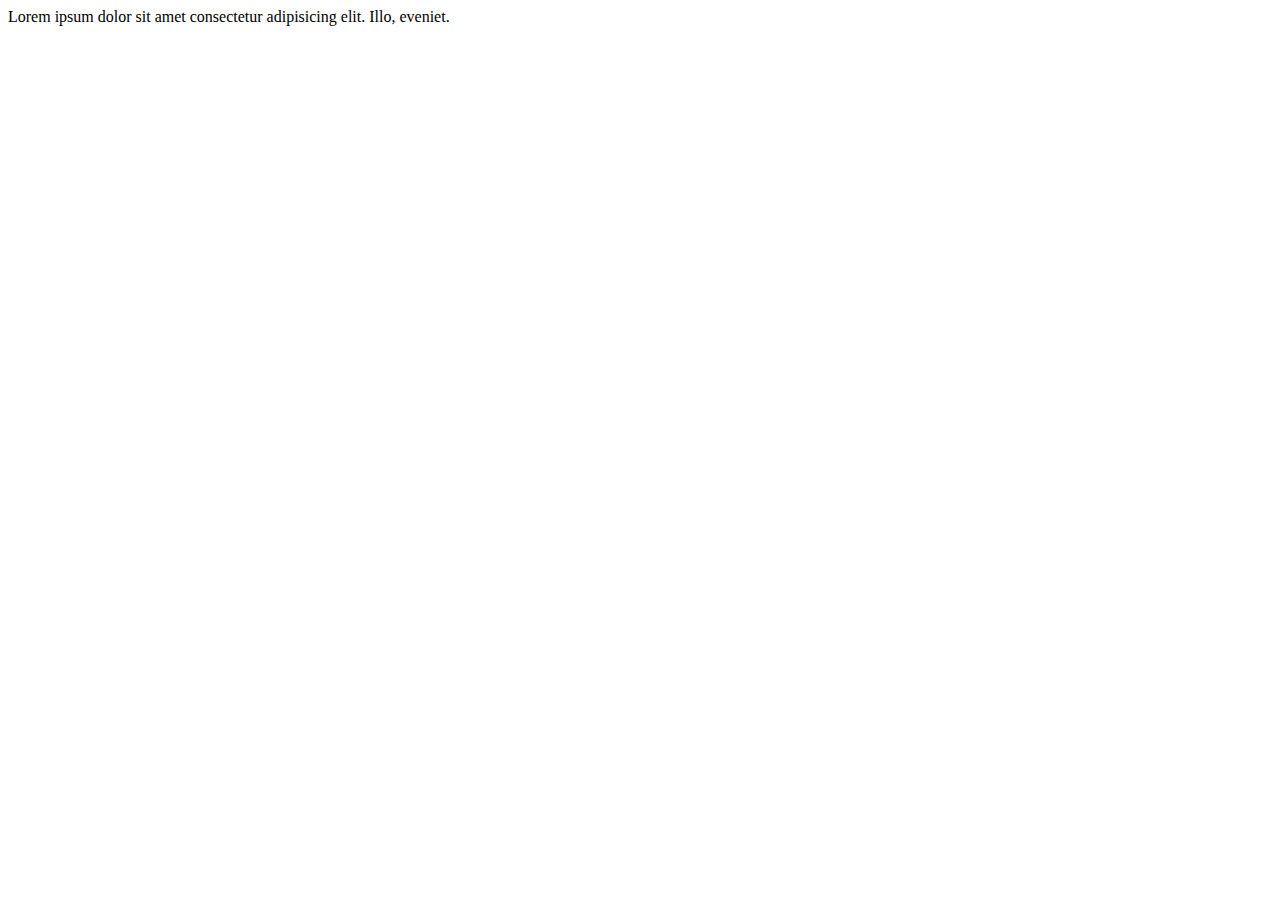
==== index.html @ 2367e245 "Opening Init" ====
<!DOCTYPE html>
<html lang="en">

<head>
  <meta charset="UTF-8">
  <meta name="viewport" content="width=device-width, initial-scale=1.0">
  <meta name="google-sign-scope" content="profile email">
  <meta name="google-sign-client_id" content="503209466587-49ek3voj069k2sv21arge27bbsrv921k.apps.googleusercontent.com">
  <script src="https://apis.google.com/js/platform.js"></script>
  <title>Layfegram - Login</title>
  <link rel="stylesheet" href="css/style.css">
</head>

<body>
  Lorem ipsum dolor sit amet consectetur adipisicing elit. Illo, eveniet.
</body>

</html>
---- css/style.css ----
@import url("https://fonts.googleapis.com/css2?family=Inconsolata:wght@300;400;500&display=swap");
/*# sourceMappingURL=style.css.map */
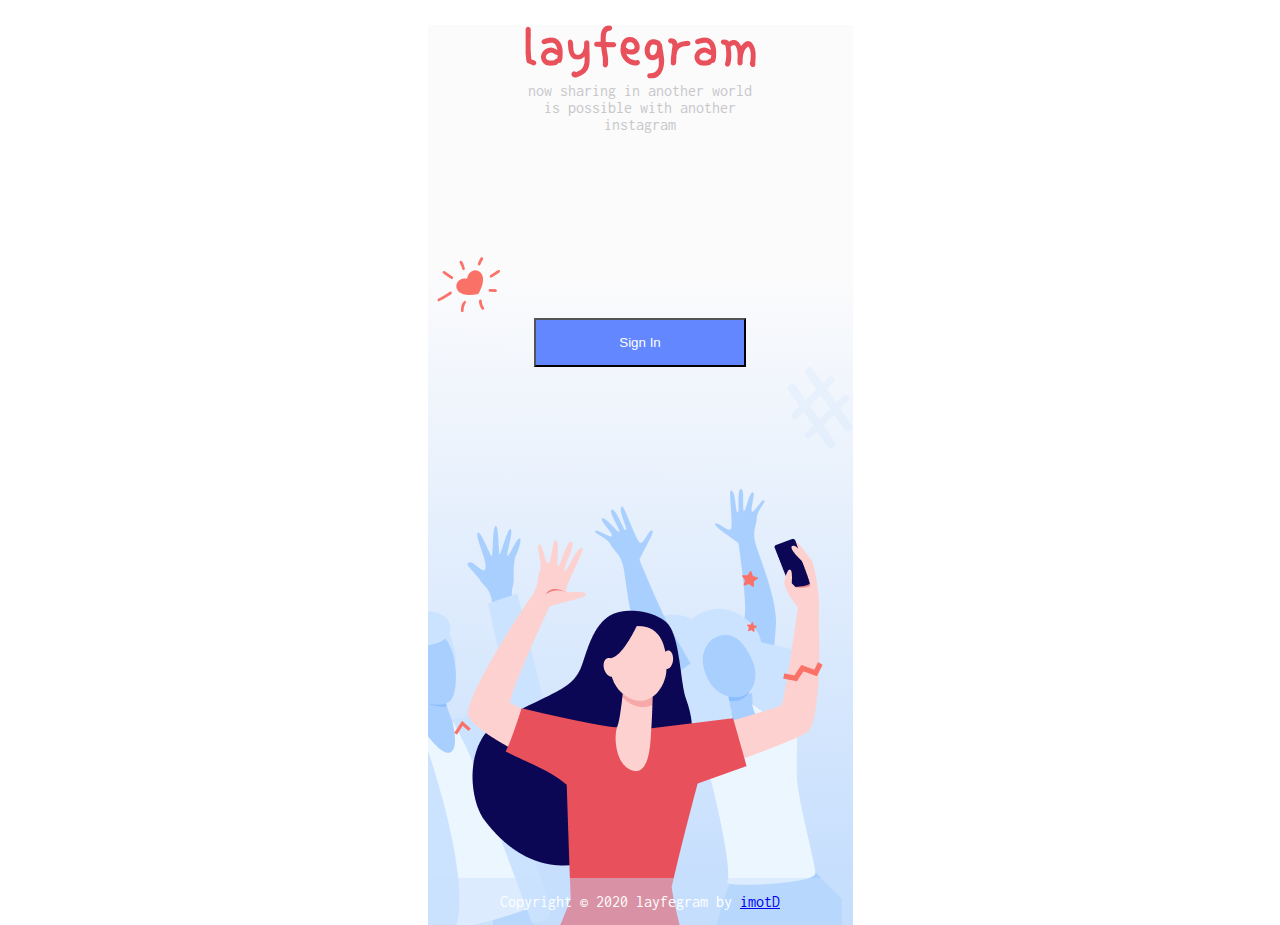
==== commit 9ff094af: "slicing design" ====
--- a/index.html
+++ b/index.html
@@ -5,14 +5,53 @@
   <meta charset="UTF-8">
   <meta name="viewport" content="width=device-width, initial-scale=1.0">
   <meta name="google-sign-scope" content="profile email">
-  <meta name="google-sign-client_id" content="503209466587-49ek3voj069k2sv21arge27bbsrv921k.apps.googleusercontent.com">
-  <script src="https://apis.google.com/js/platform.js"></script>
-  <title>Layfegram - Login</title>
+  <meta name="google-sign-client_id" content="28444918888-7hptkdl74vtn2nipb4q2ck9c3ilf6cm1.apps.googleusercontent.com">
+  <script src="https://apis.google.com/js/platform.js" async defer></script>
+
+  <title>Layfegram </title>
+  <link rel="shortcut icon" href="img/favicon.ico">
+  <link rel="stylesheet" href="https://cdn.jsdelivr.net/npm/bootstrap@4.5.3/dist/css/bootstrap.min.css"
+    integrity="sha384-TX8t27EcRE3e/ihU7zmQxVncDAy5uIKz4rEkgIXeMed4M0jlfIDPvg6uqKI2xXr2" crossorigin="anonymous">
   <link rel="stylesheet" href="css/style.css">
+
 </head>
 
 <body>
-  Lorem ipsum dolor sit amet consectetur adipisicing elit. Illo, eveniet.
+  <div id="app" class="d-flex flex-column">
+    <header>
+      <div class="logo-brand">
+        <a href="#">
+          <img class="img-fluid mb-2" src="img/logo-layfegram.png" alt="logo-brand">
+        </a>
+        <br>
+        <span>now sharing in another world <br> is possible with another <br> instagram</span>
+      </div>
+    </header>
+    <main>
+      <button type="button" class="btn btn-cta rounded-pill">
+        Sign In
+      </button>
+      <div class="img-absolute">
+        <img class="img-absolute--secondary-love" src="img/d-love.png" alt="detail">
+        <img class="img-absolute--secondary-hesteg" src="img/d-hesteg.png" alt="detail">
+        <img class="img-absolute--primary" src="img/art-layfe-people.png" alt="happy-layfegram">
+        <img class="img-absolute--secondary-zig" src="img/d-zigzag.png" alt="detail">
+      </div>
+    </main>
+    <footer>
+      <span>Copyright &copy; 2020 layfegram by <a href="https://www.instagram.com/tommyalhamra/">imotD</a></span>
+    </footer>
+  </div>
+
+  <!-- Option 1: jQuery and Bootstrap Bundle (includes Popper) -->
+  <script src="https://code.jquery.com/jquery-3.5.1.slim.min.js"
+    integrity="sha384-DfXdz2htPH0lsSSs5nCTpuj/zy4C+OGpamoFVy38MVBnE+IbbVYUew+OrCXaRkfj" crossorigin="anonymous">
+  </script>
+  <script src="https://cdn.jsdelivr.net/npm/bootstrap@4.5.3/dist/js/bootstrap.bundle.min.js"
+    integrity="sha384-ho+j7jyWK8fNQe+A12Hb8AhRq26LrZ/JpcUGGOn+Y7RsweNrtN/tE3MoK7ZeZDyx" crossorigin="anonymous">
+  </script>
+
+  <script src="js/login.js"></script>
 </body>
 
 </html>--- a/css/style.css
+++ b/css/style.css
@@ -1,2 +1,76 @@
 @import url("https://fonts.googleapis.com/css2?family=Inconsolata:wght@300;400;500&display=swap");
+* {
+  margin: 0;
+  padding: 0;
+  -webkit-box-sizing: border-box;
+          box-sizing: border-box;
+}
+
+#app {
+  background: linear-gradient(180.4deg, #FBFBFC 27.82%, #A9CFFE 131.31%);
+  height: 100vh;
+  margin: auto;
+  width: 425px;
+  font-family: 'Inconsolata', monospace;
+  position: relative;
+  z-index: 1;
+}
+
+#app header .logo-brand {
+  margin-top: 25px;
+  margin-bottom: 70px;
+  text-align: center;
+}
+
+#app header .logo-brand span {
+  color: #C7C7C9;
+}
+
+#app main {
+  margin-top: 185px;
+  text-align: center;
+}
+
+#app main .btn-cta {
+  color: white;
+  background-color: #6387FF;
+  width: 50%;
+  padding: 15px;
+}
+
+#app main .img-absolute--primary {
+  position: absolute;
+  bottom: 0;
+  left: 0;
+  right: 0;
+  z-index: -1;
+}
+
+#app main .img-absolute--secondary-love {
+  position: absolute;
+  top: 25vh;
+  left: 0;
+}
+
+#app main .img-absolute--secondary-hesteg {
+  position: absolute;
+  right: 0;
+  top: 2  0vh;
+}
+
+#app main .img-absolute--secondary-zig {
+  position: absolute;
+  right: 30px;
+  top: 70vh;
+}
+
+#app footer {
+  background-color: #c8e0fd75;
+  color: white;
+  text-align: center;
+  padding: 15px;
+  position: absolute;
+  bottom: 0;
+  width: 100%;
+}
 /*# sourceMappingURL=style.css.map */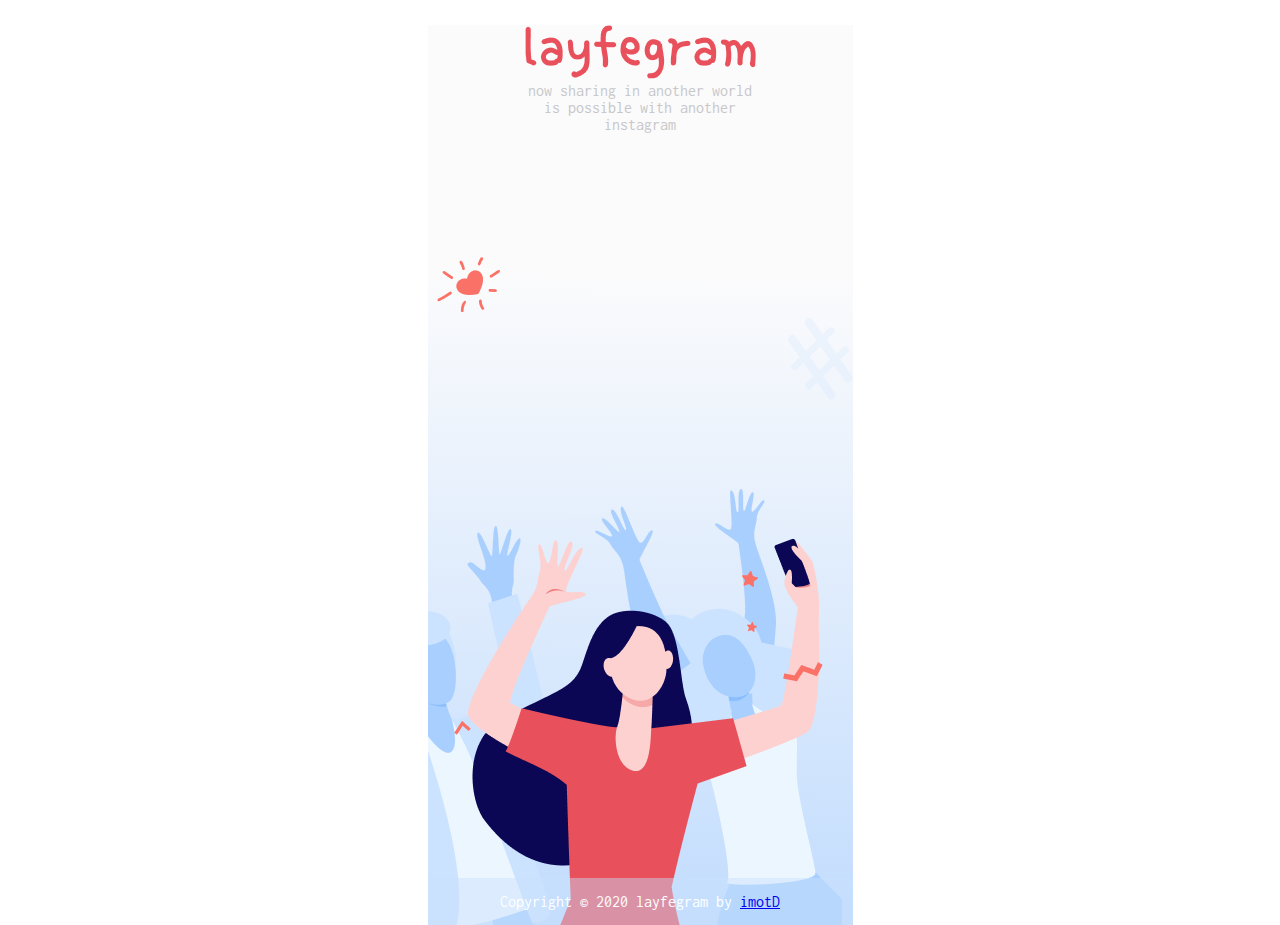
==== commit bba68d4a: "fixing readme" ====
--- a/index.html
+++ b/index.html
@@ -4,8 +4,8 @@
 <head>
   <meta charset="UTF-8">
   <meta name="viewport" content="width=device-width, initial-scale=1.0">
-  <meta name="google-sign-scope" content="profile email">
-  <meta name="google-sign-client_id" content="28444918888-7hptkdl74vtn2nipb4q2ck9c3ilf6cm1.apps.googleusercontent.com">
+  <meta name="google-signin-scope" content="profile email">
+  <meta name="google-signin-client_id" content="28444918888-7hptkdl74vtn2nipb4q2ck9c3ilf6cm1.apps.googleusercontent.com">
   <script src="https://apis.google.com/js/platform.js" async defer></script>
 
   <title>Layfegram </title>
@@ -28,9 +28,18 @@
       </div>
     </header>
     <main>
-      <button type="button" class="btn btn-cta rounded-pill">
-        Sign In
-      </button>
+      <div class="gs">
+        <div class="g-sigin2" data-onsuccess="onSignIn" data-theme="dark"></div>
+      </div>
+      <!-- <button type="button" class="btn btn-cta rounded-pill" data-onsuccess="onSignIn" data-theme="dark">
+
+      </button> -->
+      <div class="or logged onlylogged">
+        <a href="#" onclick="gotoDashborad();">Dashboard</a>
+      </div>
+      <div class="or logged onlylogged">
+        <a href="#" onclick="onSignOut();">Sign out</a>
+      </div>
       <div class="img-absolute">
         <img class="img-absolute--secondary-love" src="img/d-love.png" alt="detail">
         <img class="img-absolute--secondary-hesteg" src="img/d-hesteg.png" alt="detail">
@@ -44,14 +53,13 @@
   </div>
 
   <!-- Option 1: jQuery and Bootstrap Bundle (includes Popper) -->
+  <script src="js/login.js"></script>
   <script src="https://code.jquery.com/jquery-3.5.1.slim.min.js"
     integrity="sha384-DfXdz2htPH0lsSSs5nCTpuj/zy4C+OGpamoFVy38MVBnE+IbbVYUew+OrCXaRkfj" crossorigin="anonymous">
   </script>
   <script src="https://cdn.jsdelivr.net/npm/bootstrap@4.5.3/dist/js/bootstrap.bundle.min.js"
     integrity="sha384-ho+j7jyWK8fNQe+A12Hb8AhRq26LrZ/JpcUGGOn+Y7RsweNrtN/tE3MoK7ZeZDyx" crossorigin="anonymous">
   </script>
-
-  <script src="js/login.js"></script>
 </body>
 
 </html>--- a/css/style.css
+++ b/css/style.css
@@ -38,6 +38,24 @@
   padding: 15px;
 }
 
+#app main .or {
+  display: -webkit-box;
+  display: -ms-flexbox;
+  display: flex;
+  -webkit-box-pack: justify;
+      -ms-flex-pack: justify;
+          justify-content: space-between;
+  -webkit-box-align: center;
+      -ms-flex-align: center;
+          align-items: center;
+  height: 15px;
+  margin: 15px 0 20px;
+}
+
+#app main .logged {
+  display: none !important;
+}
+
 #app main .img-absolute--primary {
   position: absolute;
   bottom: 0;
@@ -55,7 +73,7 @@
 #app main .img-absolute--secondary-hesteg {
   position: absolute;
   right: 0;
-  top: 2  0vh;
+  top: 2 0vh;
 }
 
 #app main .img-absolute--secondary-zig {
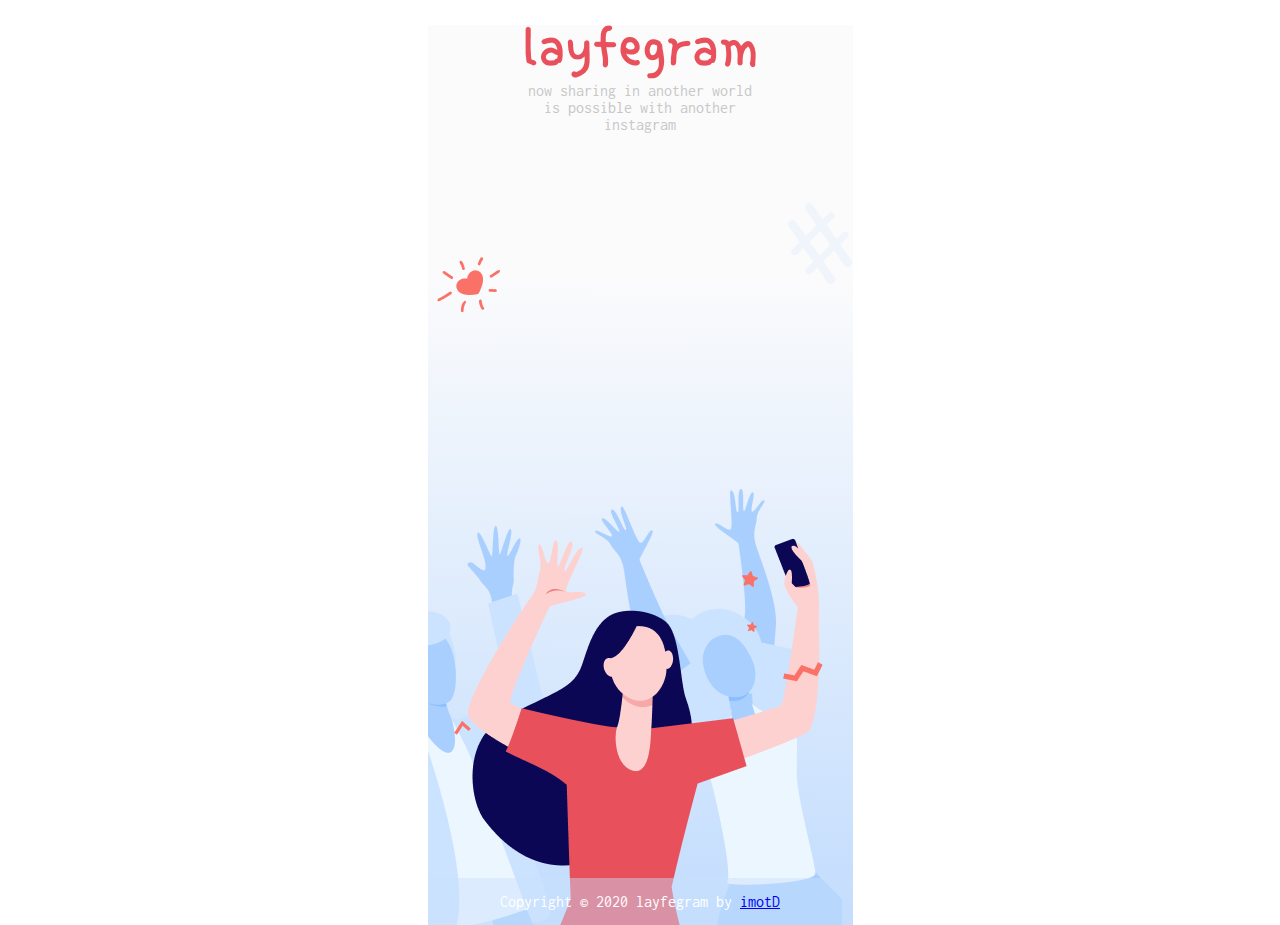
==== commit a2948c29: "update" ====
--- a/index.html
+++ b/index.html
@@ -5,14 +5,16 @@
   <meta charset="UTF-8">
   <meta name="viewport" content="width=device-width, initial-scale=1.0">
   <meta name="google-signin-scope" content="profile email">
-  <meta name="google-signin-client_id" content="28444918888-7hptkdl74vtn2nipb4q2ck9c3ilf6cm1.apps.googleusercontent.com">
-  <script src="https://apis.google.com/js/platform.js" async defer></script>
+  <meta name="google-signin-client_id"
+    content="28444918888-7hptkdl74vtn2nipb4q2ck9c3ilf6cm1.apps.googleusercontent.com">
 
   <title>Layfegram </title>
+
   <link rel="shortcut icon" href="img/favicon.ico">
   <link rel="stylesheet" href="https://cdn.jsdelivr.net/npm/bootstrap@4.5.3/dist/css/bootstrap.min.css"
     integrity="sha384-TX8t27EcRE3e/ihU7zmQxVncDAy5uIKz4rEkgIXeMed4M0jlfIDPvg6uqKI2xXr2" crossorigin="anonymous">
   <link rel="stylesheet" href="css/style.css">
+  <script src="https://apis.google.com/js/platform.js" async defer></script>
 
 </head>
 
@@ -28,17 +30,20 @@
       </div>
     </header>
     <main>
-      <div class="gs">
-        <div class="g-sigin2" data-onsuccess="onSignIn" data-theme="dark"></div>
-      </div>
-      <!-- <button type="button" class="btn btn-cta rounded-pill" data-onsuccess="onSignIn" data-theme="dark">
-
-      </button> -->
-      <div class="or logged onlylogged">
-        <a href="#" onclick="gotoDashborad();">Dashboard</a>
-      </div>
-      <div class="or logged onlylogged">
-        <a href="#" onclick="onSignOut();">Sign out</a>
+      <div class="content">
+        <div class="content__login">
+          <div class="g-signin2 btn rounded-pill" data-onsuccess="onSignIn" data-theme="dark"></div>
+        </div>
+        <div class="logged onlylogged">
+          <div class="line"></div>
+          <p><a href="#" onclick="gotoDashboard();">Dashboard</a></p>
+          <div class="line"></div>
+        </div>
+        <div class="logged onlylogged">
+          <div class="line"></div>
+          <p><a href="#" onclick="onSignOut();">Sign Out</a></p>
+          <div class="line"></div>
+        </div>
       </div>
       <div class="img-absolute">
         <img class="img-absolute--secondary-love" src="img/d-love.png" alt="detail">
@@ -51,8 +56,6 @@
       <span>Copyright &copy; 2020 layfegram by <a href="https://www.instagram.com/tommyalhamra/">imotD</a></span>
     </footer>
   </div>
-
-  <!-- Option 1: jQuery and Bootstrap Bundle (includes Popper) -->
   <script src="js/login.js"></script>
   <script src="https://code.jquery.com/jquery-3.5.1.slim.min.js"
     integrity="sha384-DfXdz2htPH0lsSSs5nCTpuj/zy4C+OGpamoFVy38MVBnE+IbbVYUew+OrCXaRkfj" crossorigin="anonymous">
--- a/css/style.css
+++ b/css/style.css
@@ -27,29 +27,12 @@
 }
 
 #app main {
-  margin-top: 185px;
+  margin-top: 60px;
   text-align: center;
 }
 
-#app main .btn-cta {
-  color: white;
-  background-color: #6387FF;
-  width: 50%;
-  padding: 15px;
-}
-
-#app main .or {
-  display: -webkit-box;
-  display: -ms-flexbox;
-  display: flex;
-  -webkit-box-pack: justify;
-      -ms-flex-pack: justify;
-          justify-content: space-between;
-  -webkit-box-align: center;
-      -ms-flex-align: center;
-          align-items: center;
-  height: 15px;
-  margin: 15px 0 20px;
+#app main .content .abcRioButtonBlue {
+  width: 200px !important;
 }
 
 #app main .logged {
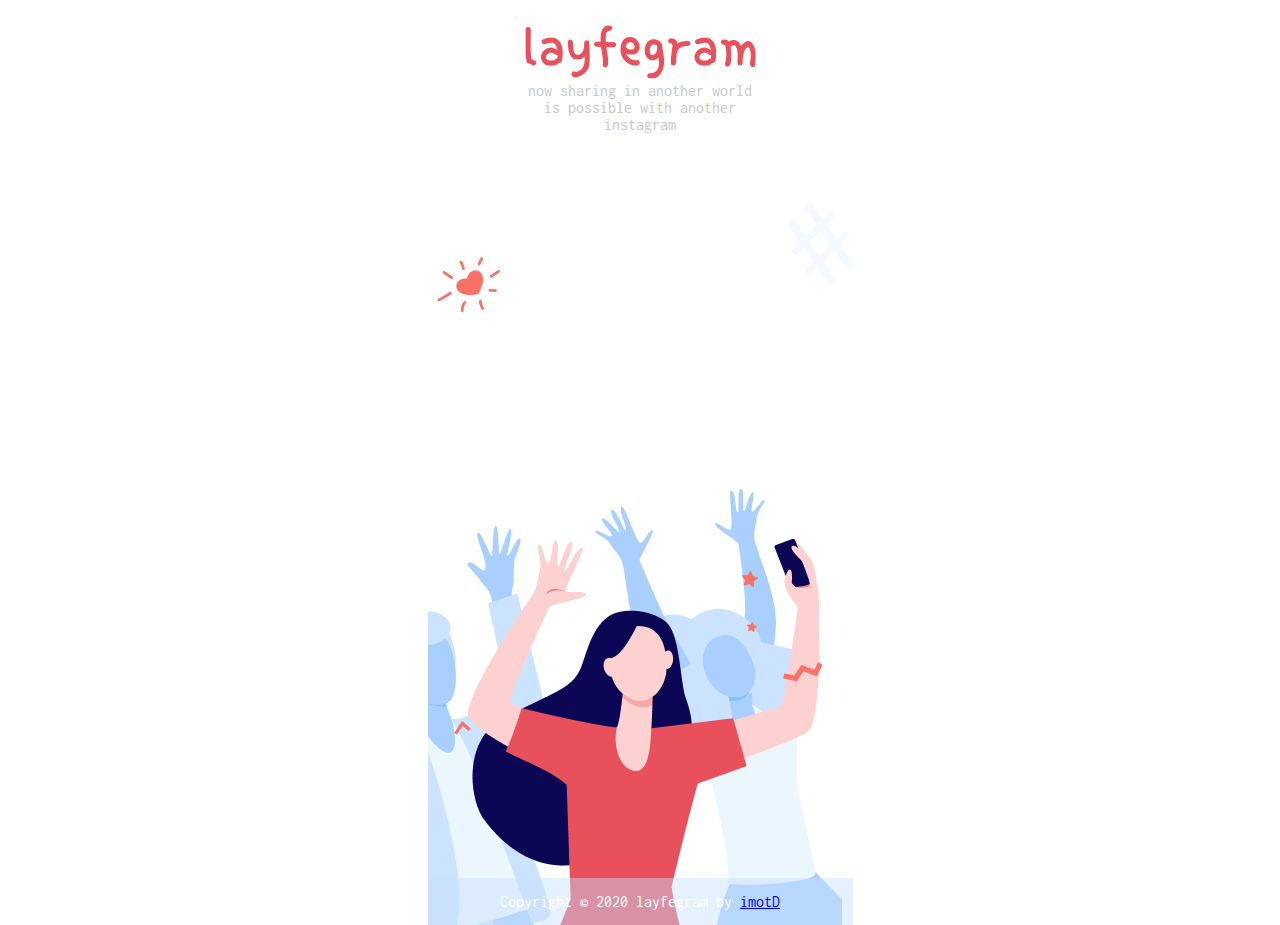
==== commit 5be2aece: "update part2" ====
--- a/index.html
+++ b/index.html
@@ -19,7 +19,7 @@
 </head>
 
 <body>
-  <div id="app" class="d-flex flex-column">
+  <div id="app" class="d-flex flex-column bg-app">
     <header>
       <div class="logo-brand">
         <a href="#">
@@ -29,7 +29,7 @@
         <span>now sharing in another world <br> is possible with another <br> instagram</span>
       </div>
     </header>
-    <main>
+    <main class="cs-main">
       <div class="content">
         <div class="content__login">
           <div class="g-signin2 btn rounded-pill" data-onsuccess="onSignIn" data-theme="dark"></div>
@@ -52,7 +52,7 @@
         <img class="img-absolute--secondary-zig" src="img/d-zigzag.png" alt="detail">
       </div>
     </main>
-    <footer>
+    <footer class="abs">
       <span>Copyright &copy; 2020 layfegram by <a href="https://www.instagram.com/tommyalhamra/">imotD</a></span>
     </footer>
   </div>
--- a/css/style.css
+++ b/css/style.css
@@ -7,13 +7,16 @@
 }
 
 #app {
-  background: linear-gradient(180.4deg, #FBFBFC 27.82%, #A9CFFE 131.31%);
-  height: 100vh;
+  min-height: 100vh;
   margin: auto;
   width: 425px;
   font-family: 'Inconsolata', monospace;
   position: relative;
   z-index: 1;
+}
+
+#app .bg-app {
+  background: linear-gradient(180.4deg, #FBFBFC 27.82%, #A9CFFE 131.31%);
 }
 
 #app header .logo-brand {
@@ -26,7 +29,7 @@
   color: #C7C7C9;
 }
 
-#app main {
+#app .cs-main {
   margin-top: 60px;
   text-align: center;
 }
@@ -66,6 +69,13 @@
 }
 
 #app footer {
+  background-color: #E8505B;
+  color: white;
+  text-align: center;
+  padding: 15px;
+}
+
+#app .abs {
   background-color: #c8e0fd75;
   color: white;
   text-align: center;
